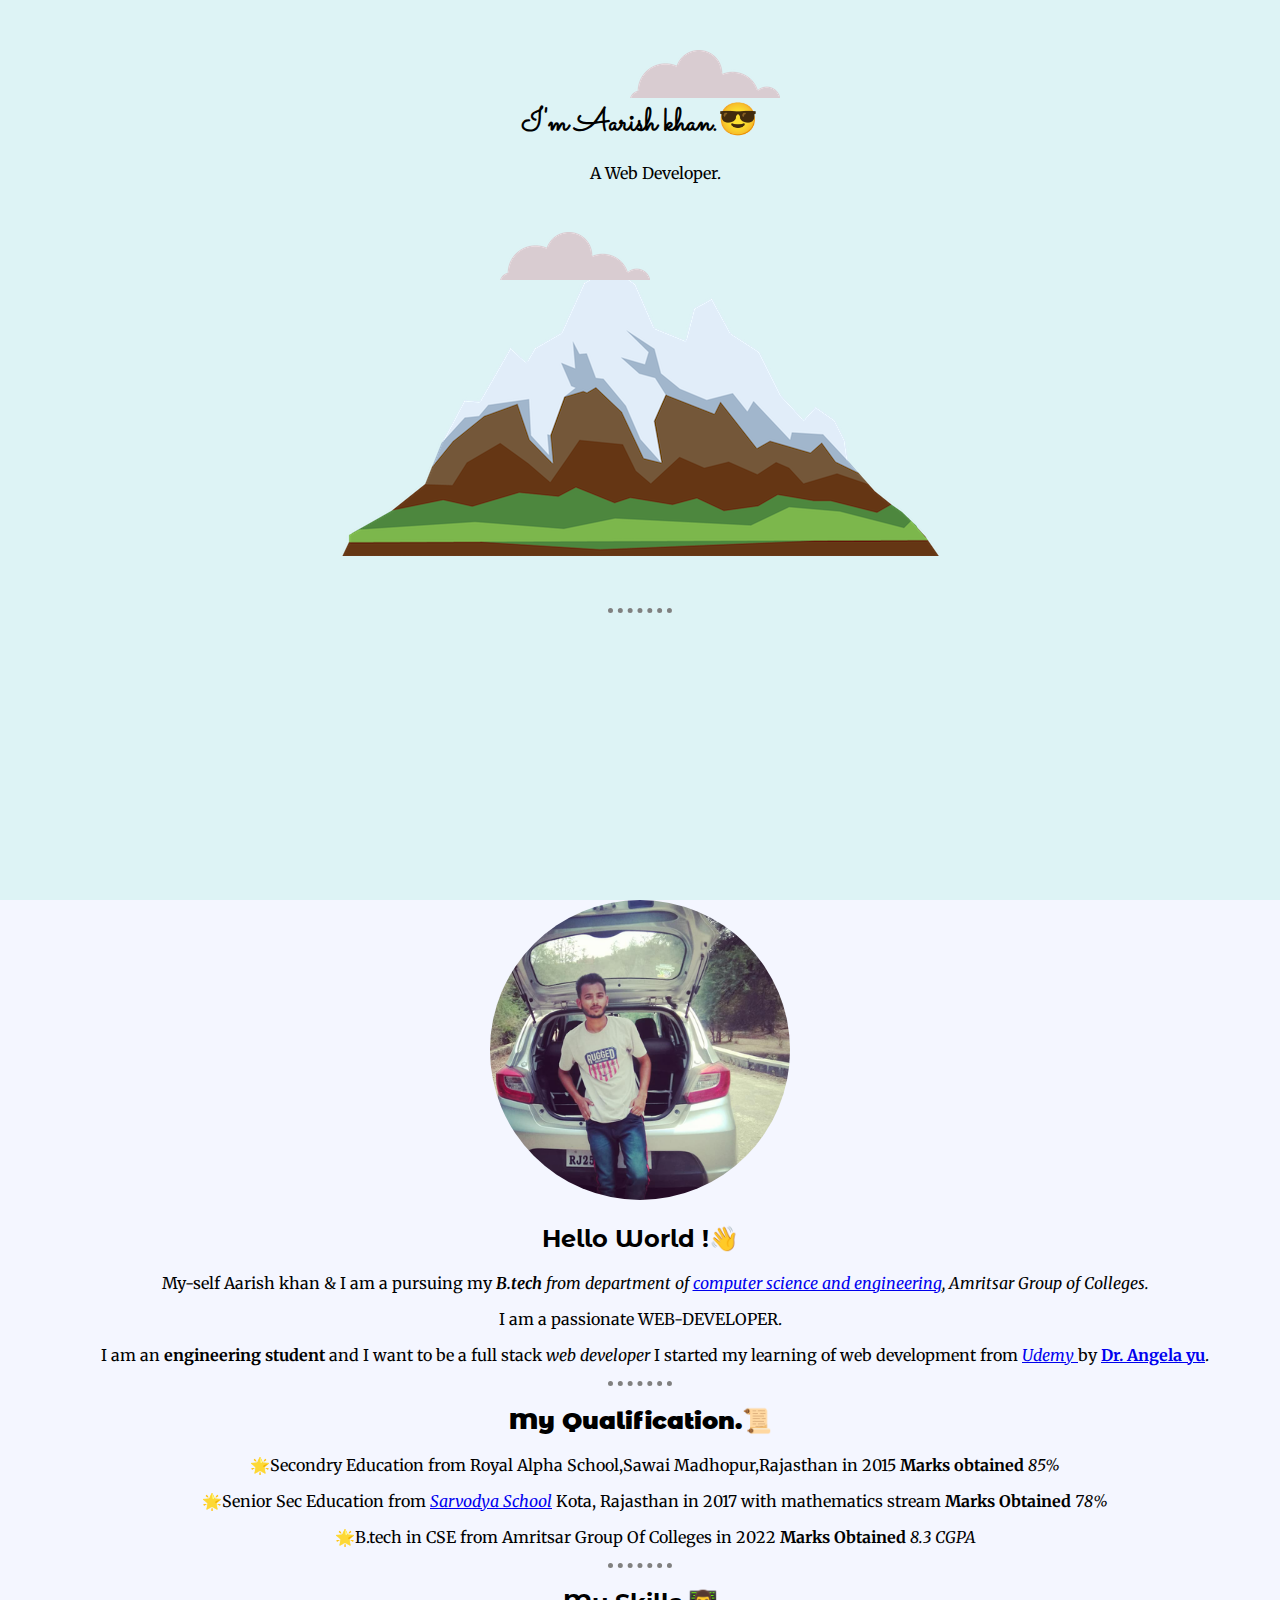
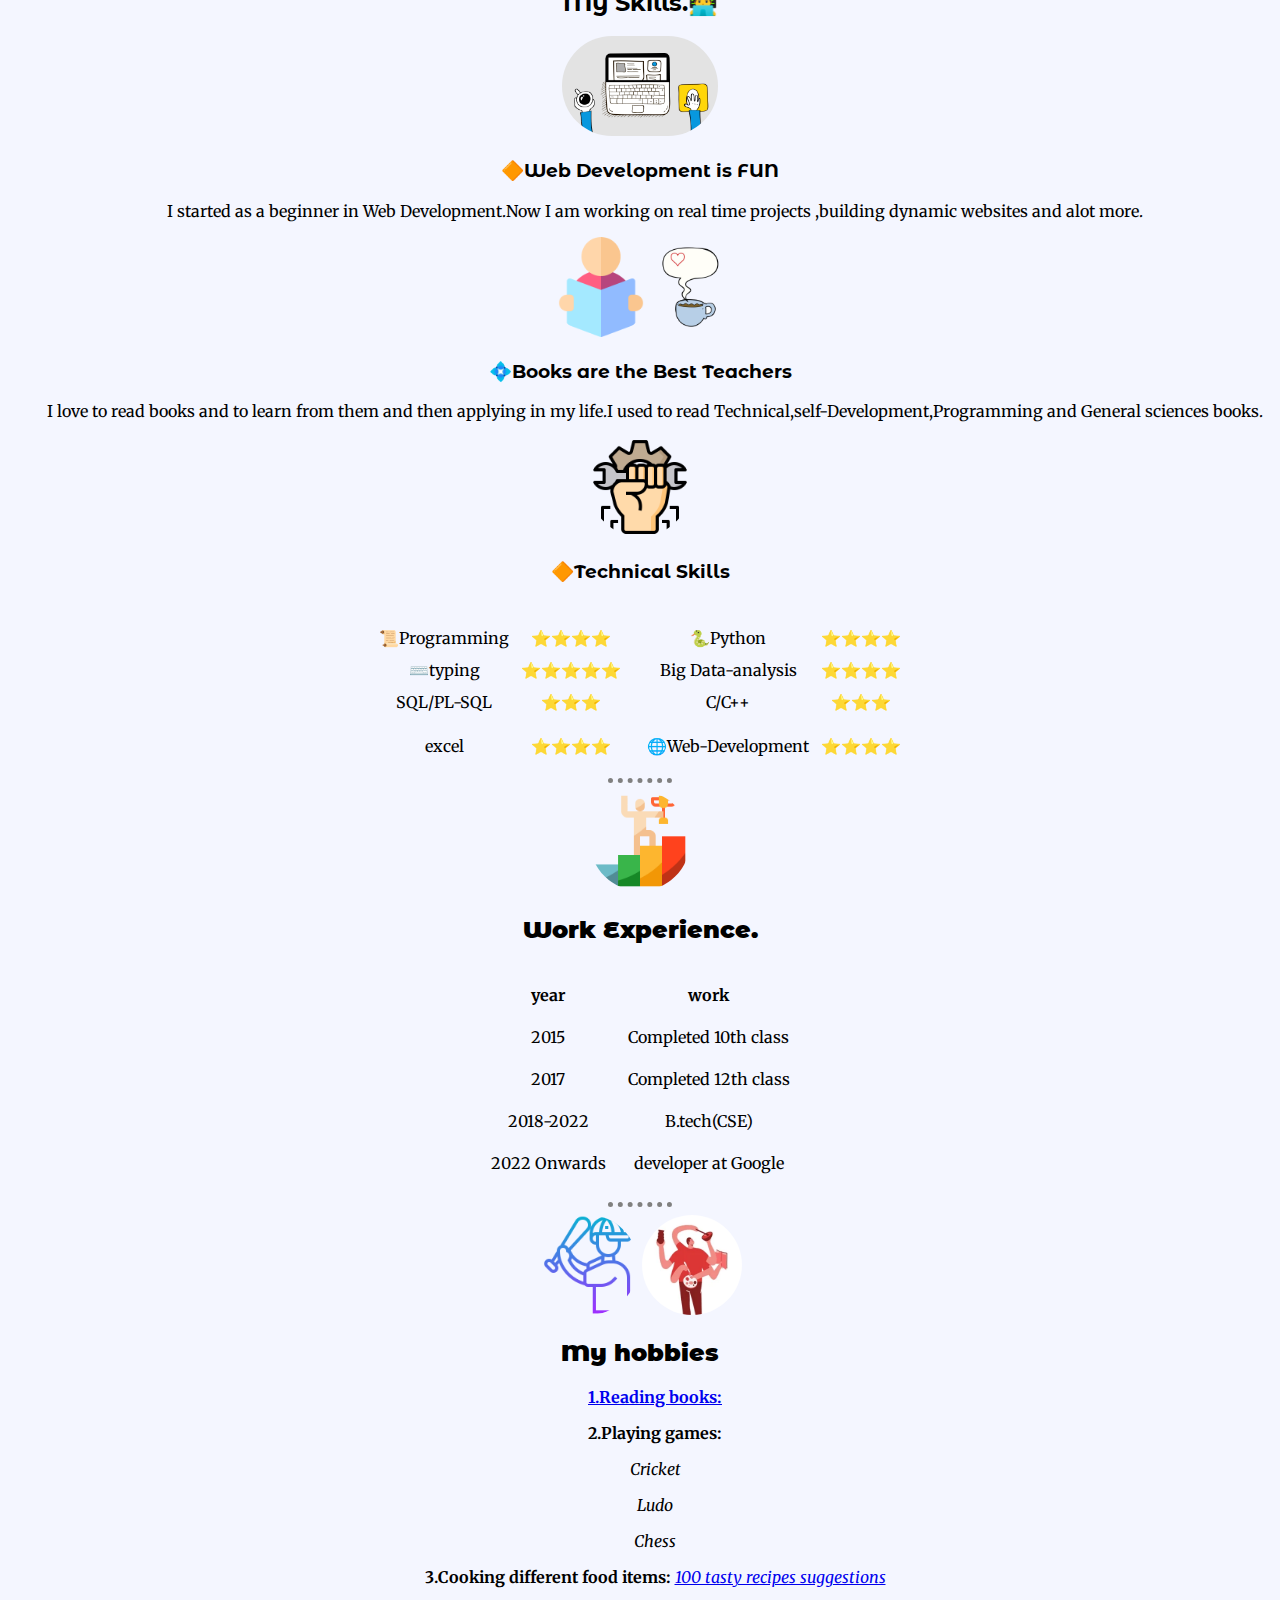
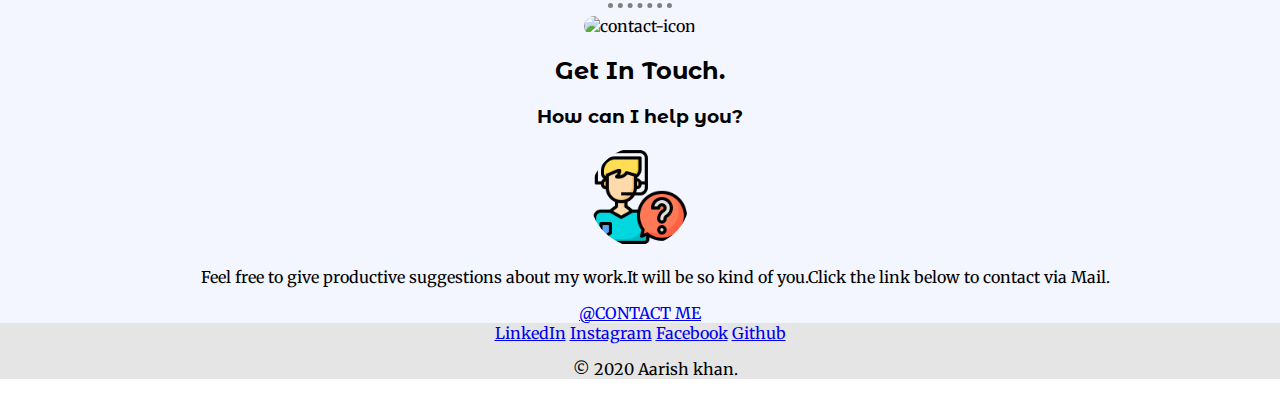
==== index.html @ 46853ec4 "adding initial code to my site" ====
<!DOCTYPE html>
<html lang="en">
<head>
    <meta charset="UTF-8">
    <title>Aarish khan</title>
    <link rel="stylesheet" href="css/styles.css">
    <link rel="icon" href="favicon.ico">
    <link href="https://fonts.googleapis.com/css2?family=Merriweather:ital,wght@1,300&family=Montserrat+Alternates:ital,wght@1,300&family=Sacramento&display=swap" rel="stylesheet">
</head>
<body style = "margin-top:0px; margin-right:0px; ">
  <div class="top-container">
    <img class="top-cloud" src="images/cloud.png" alt="cloud-img">
    <h1>I'm Aarish khan.😎</h1>
    <p>A Web Developer. </p>
      <img class="bottom-cloud" src="images/cloud.png" alt="cloud-img">
      <img class="mountain" src="images/mountain.png" alt="mountain-img">
      <br>
      <br>
      <br>
      <hr>
  </div>
  <!-- second container block code-->
  <div class="middle-container">
  <div class="profile">
    <img src="images/img.png" alt="my-image" >
    <h2> Hello World !👋</h2>
    <p>My-self Aarish khan & I am a pursuing my <em> <strong>B.tech</strong> from department of <a href="https://www.acetamritsar.ac.in/computer-science-engineering">computer science and engineering</a>,
       Amritsar Group of Colleges.</em></p>I am a passionate WEB-DEVELOPER.</p>
   <p> I am an <strong> engineering student</strong> and I want to be a full stack <em>web developer</em>
       I started my learning of web development from <em> <a href="https://www.udemy.com/"> Udemy </a> </em> by<strong> <a href="https://uk.linkedin.com/in/angela-yu-963a584b"> Dr. Angela yu</a></strong>. </p>
  </div>
  <hr>
  <div class="qualification">
    <h2> <strong>My Qualification.📜</strong> </h2>

           <p>🌟Secondry Education from Royal Alpha School,Sawai Madhopur,Rajasthan in 2015 <strong> Marks obtained</strong> <em> 85%</em>  </p>
           <p>🌟Senior Sec Education from <em> <a href="https://www.icbse.com/schools/sarvodaya-paramount-school-v-n-7v4lo3">Sarvodya School</a></em> Kota, Rajasthan in 2017 with mathematics stream <strong> Marks Obtained</strong> <em> 78% </em></p>
           <p>🌟B.tech in CSE from Amritsar Group Of Colleges in 2022 <strong> Marks Obtained </strong> <em> 8.3 CGPA </em>  </p>


  </div>

  <hr>
  <div class="skills">
    <h2>My Skills.👨‍💻</h2>
    <div class="skill-row">
    <img src="gifs/web-development.gif" alt="web-gif">
      <h3>🔶Web Development is FUN</h3>

      <p>I started as a beginner in Web Development.Now I am working on real time projects ,building dynamic websites and alot more.</p>
    </div>
    <div class="skill-row">
      <img class="book" src="images/book.png" alt="book-icon">
      <img src="gifs/giphy.webp" alt="sticker">
      <h3>💠Books are the Best Teachers</h3>
      <p>I love to read books and to learn from them and then applying in my life.I used to read Technical,self-Development,Programming and General sciences books. </p>
    </div>

    <div class="skill-row">
      <img src="images/technical.png" alt="">
      <h3>🔶Technical Skills</h3>
      <table>
          <tr>
              <td>
                  <table cellspacing="10">
                      <tr>
                         <td>
                             <tr>
                                <td>📜Programming </td>
                                <td>⭐⭐⭐⭐ </td>
                             </tr>
                             <tr>
                                <td>⌨️typing </td>
                                <td>⭐⭐⭐⭐⭐ </td>
                             </tr>
                             <tr>
                                <td>SQL/PL-SQL </td>
                                <td>⭐⭐⭐ </td>
                             </tr>
                         </td>
                         <td>
                             <tr>
                                <td>excel </td>
                                <td>⭐⭐⭐⭐ </td>
                             </tr>
                         </td>
          </tr>
                  </table>
              </td>
                 <td>
           <table cellspacing="10">
               <tr>
                  <td>
                    <tr>
                        <td>🐍Python </td>
                        <td>⭐⭐⭐⭐ </td>
                    </tr>
                    <tr>
                        <td>Big Data-analysis </td>
                        <td>⭐⭐⭐⭐ </td>
                    </tr>
                    <tr>
                        <td>C/C++ </td>
                        <td>⭐⭐⭐ </td>
                     </tr>
                  </td>
                  <td>
                     <tr>
                         <td>🌐Web-Development </td>
                         <td>⭐⭐⭐⭐ </td>
                     </tr>
                   </td>
               </tr>
           </table>
                 </td>
          </tr>
      </table>  <!--nested table code ends here -->
    </div>

  </div>
  <hr>
  <div class="experience">
    <img src="images/goal.png" alt="goal-icon">
    <h2><strong>Work Experience.</strong></h2>
    <table cellspacing="20">
        <thead>
           <tr>
               <th>year </th>
               <th>work </th>
           </tr>

        </thead>
        <tbody>
        <tr>
            <td> 2015 </td>
            <td>Completed 10th class </td>
        </tr>
             <tr>
                <td>2017 </td>
                <td>Completed 12th class </td>
             </tr>
                  <tr>
                      <td>2018-2022 </td>
                      <td>B.tech(CSE)</td>
                  </tr>
                       <tr>
                           <td>2022 Onwards </td>
                           <td>developer at Google </td>
                       </tr>
        </tbody>
    </table>
  </div>
<hr>
<div class="hobby">
  <img src="images/baseball-player.png" alt="hobby-pic">
  <img src="images/hobby.webp" alt="gif-hobby">
  <h2><strong>My hobbies</strong></h2>
    <p><a href="readings.html"><strong>1.Reading books:</strong></a> </p>
    <p> <strong>2.Playing games:</strong></p>
    <p> <em>Cricket</em> </p>
    <p><em>Ludo</em> </p>
    <p> <em>Chess</em></p>
    <p>  <strong>3.Cooking different food items: </strong> </em></li>
        <em><a href="https://www.tasteofhome.com/collection/our-100-highest-rated-recipes-ever/">100 tasty recipes suggestions</a> </em> </p>
</div>
<hr>

  <div class="contact-me">
      <img src="images/Contact-us.png" alt="contact-icon">
    <h2>Get In Touch.</h2>
    <h3>How can I help you?</h3>
    <img src="images/contact.png" alt="contact-icon-man">
    <p>Feel free to give productive suggestions about my work.It will be so kind of you.Click the link below to contact via Mail.</p>
    <a  href="contact.html"> @CONTACT ME </a>
  </div>
</div>

<div class="bottom-container">
  <a class="footer-link" href="https://www.linkedin.com/in/aarish-khan-999000999/">LinkedIn</a>
  <a class="footer-link" href="https://www.instagram.com/mr.eidth999/">Instagram</a>
  <a class="footer-link" href="https://www.facebook.com/ER.AARISH009khan">Facebook</a>
  <a class="footer-link" href="https://github.com/mr-eidth009">Github</a>
  <p>© 2020 Aarish khan.</p>
</div>
</body>
</html>
---- css/styles.css ----
body{
  text-align: center;
  margin-left: 0px;
  margin-bottom: 0px;
  font-family: 'Merriweather', serif;

}

.top-container{

  background-color:#ddf3f5 ;
  height: 800px;
  position: relative;
  padding-top: 100px;
}
hr{
    border-color: grey;
    border-style: none;
    border-top-style: dotted;
    border-width: thick;
    height: 0px;
    width: 5%;
}

h1{
width: 20%;
margin: 0 auto;
font-family: 'Sacramento', cursive;

}
h2{
  font-family: 'Montserrat Alternates', sans-serif;
}
  h3{
    font-family: 'Montserrat Alternates', sans-serif;
  }
p{
  margin-left: 30px;
}

.top-cloud{
  position: absolute;
  right: 500px;
  top: 50px;
  bottom:100px;
}
.bottom-cloud{
  position: absolute;
  left: 500px;
  bottom: 620px;
  right: 100;
}
.middle-container{
  background-color: #f4f6ff;
}
.profile
img{
  width: auto;
  border-radius: 200px;
  height: 300px;
}
.bottom-container{
  background-color: #e5e5e5;
}
.skill-row
  img{
    border-radius: 100px;
    height: 100px;
  }
table{
  margin: 0 auto;
}
.experience
img{
  height: 100px;
  border-radius: 200px;
}
.contact-me
img{height: 100px;
  border-radius: 200px;

}
.reading

h3{
  display: block;
  padding: 20px;
}
.contact
{

}
.hobby
img{
  height: 100px;
  border-radius: 200px;
  width: 100px;
}
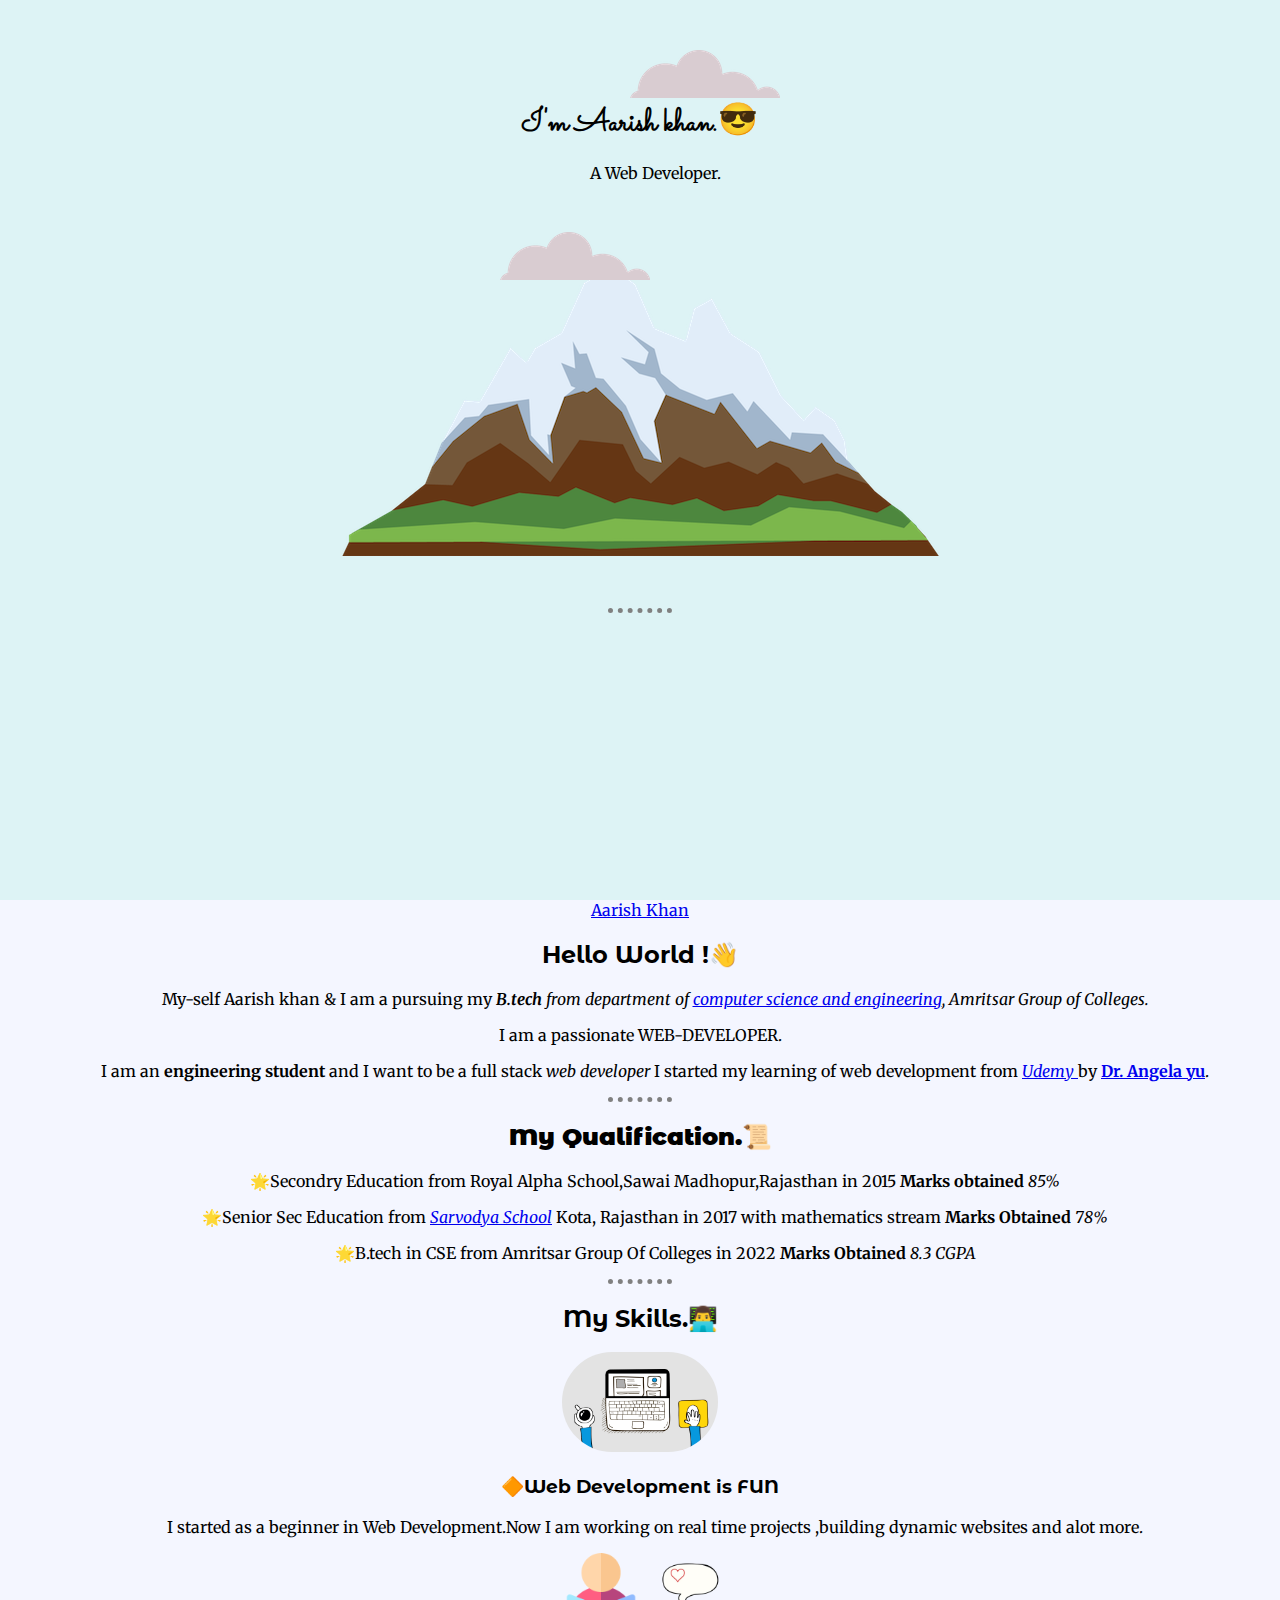
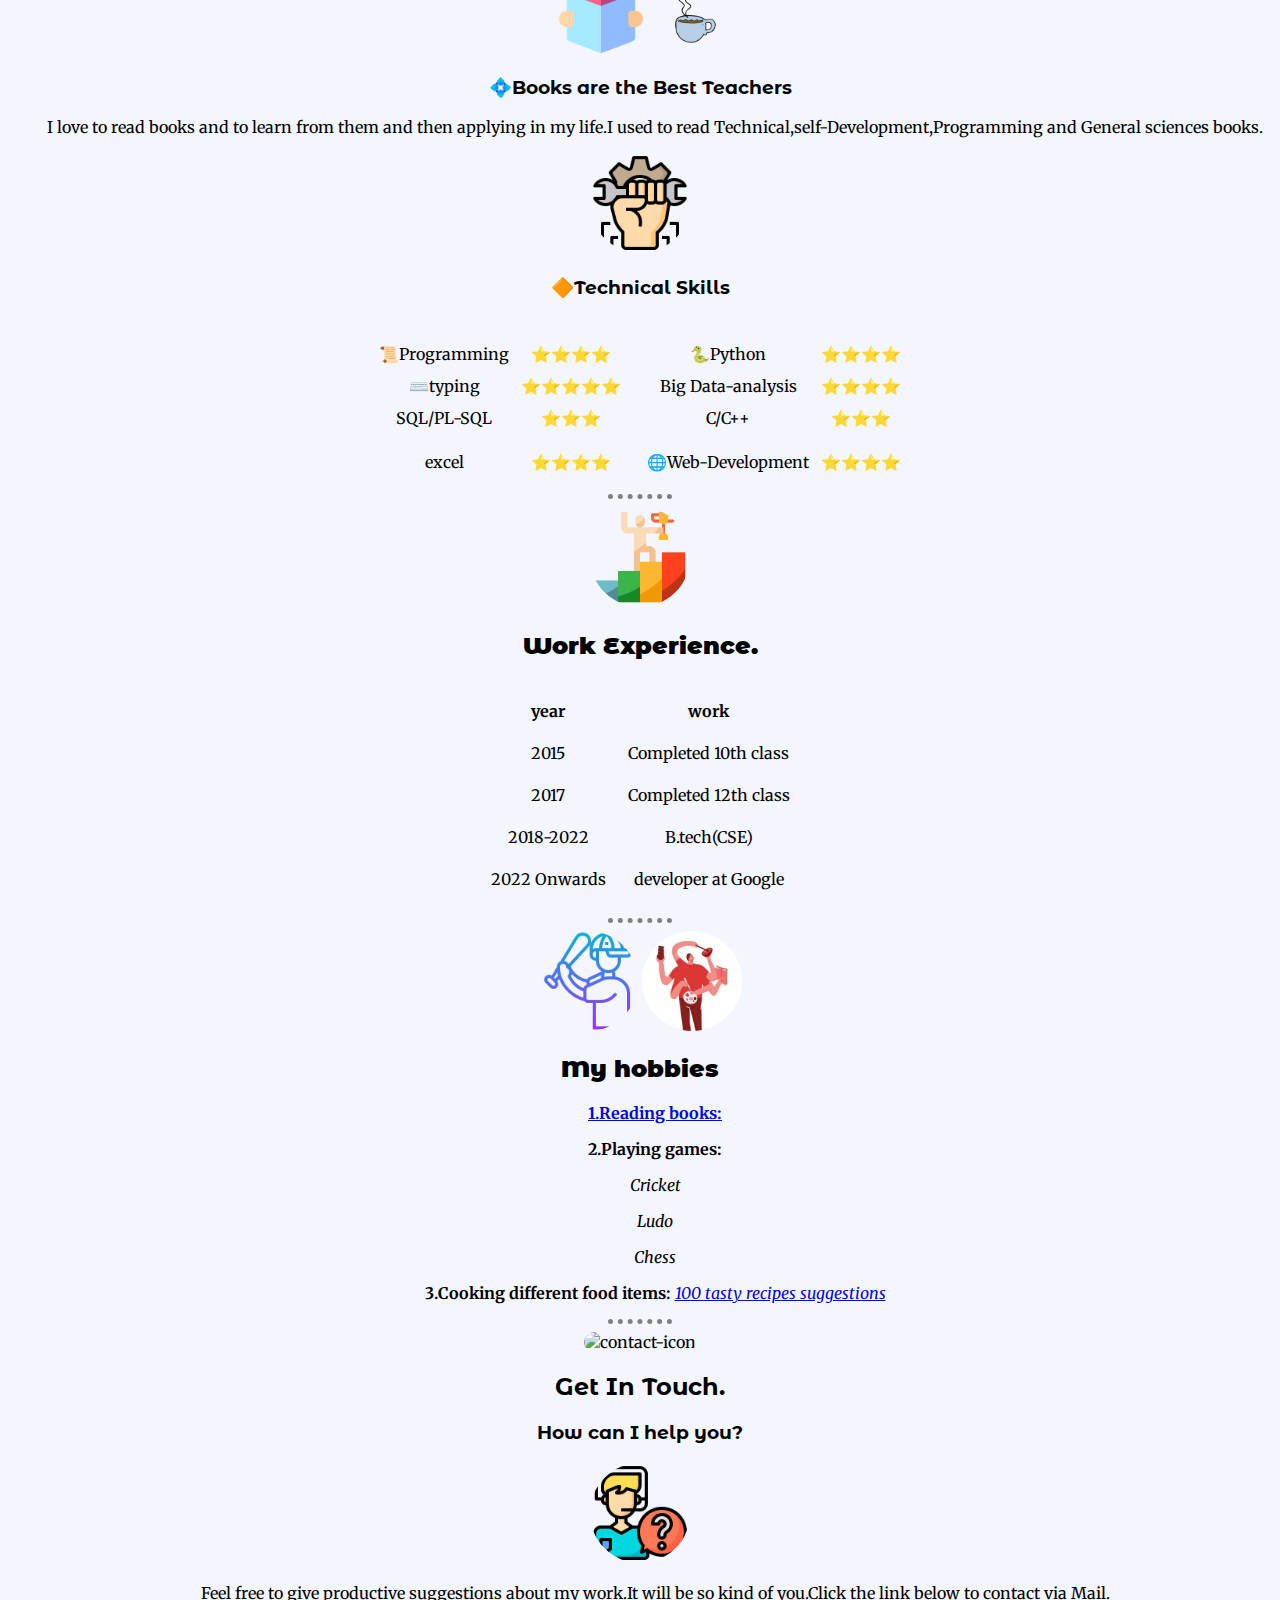
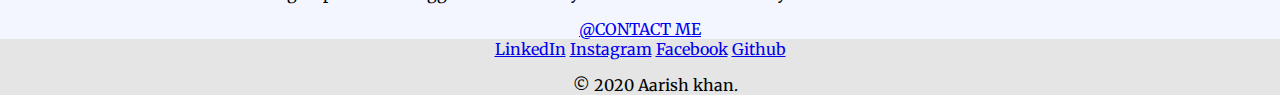
==== commit 531e0e1f: "Update index.html" ====
--- a/index.html
+++ b/index.html
@@ -6,6 +6,7 @@
     <link rel="stylesheet" href="css/styles.css">
     <link rel="icon" href="favicon.ico">
     <link href="https://fonts.googleapis.com/css2?family=Merriweather:ital,wght@1,300&family=Montserrat+Alternates:ital,wght@1,300&family=Sacramento&display=swap" rel="stylesheet">
+    <script src="https://platform.linkedin.com/badges/js/profile.js" async defer type="text/javascript"></script>
 </head>
 <body style = "margin-top:0px; margin-right:0px; ">
   <div class="top-container">
@@ -22,7 +23,8 @@
   <!-- second container block code-->
   <div class="middle-container">
   <div class="profile">
-    <img src="images/img.png" alt="my-image" >
+    <div class="badge-base LI-profile-badge" data-locale="en_US" data-size="medium" data-theme="light" data-type="VERTICAL" data-vanity="aarish-khan-999000999" data-version="v1"><a class="badge-base__link LI-simple-link" href="https://in.linkedin.com/in/aarish-khan-999000999?trk=profile-badge">Aarish Khan</a></div>
+              
     <h2> Hello World !👋</h2>
     <p>My-self Aarish khan & I am a pursuing my <em> <strong>B.tech</strong> from department of <a href="https://www.acetamritsar.ac.in/computer-science-engineering">computer science and engineering</a>,
        Amritsar Group of Colleges.</em></p>I am a passionate WEB-DEVELOPER.</p>
@@ -183,4 +185,5 @@
   <p>© 2020 Aarish khan.</p>
 </div>
 </body>
+<script src="https://platform.linkedin.com/badges/js/profile.js" async defer type="text/javascript"></script>
 </html>
